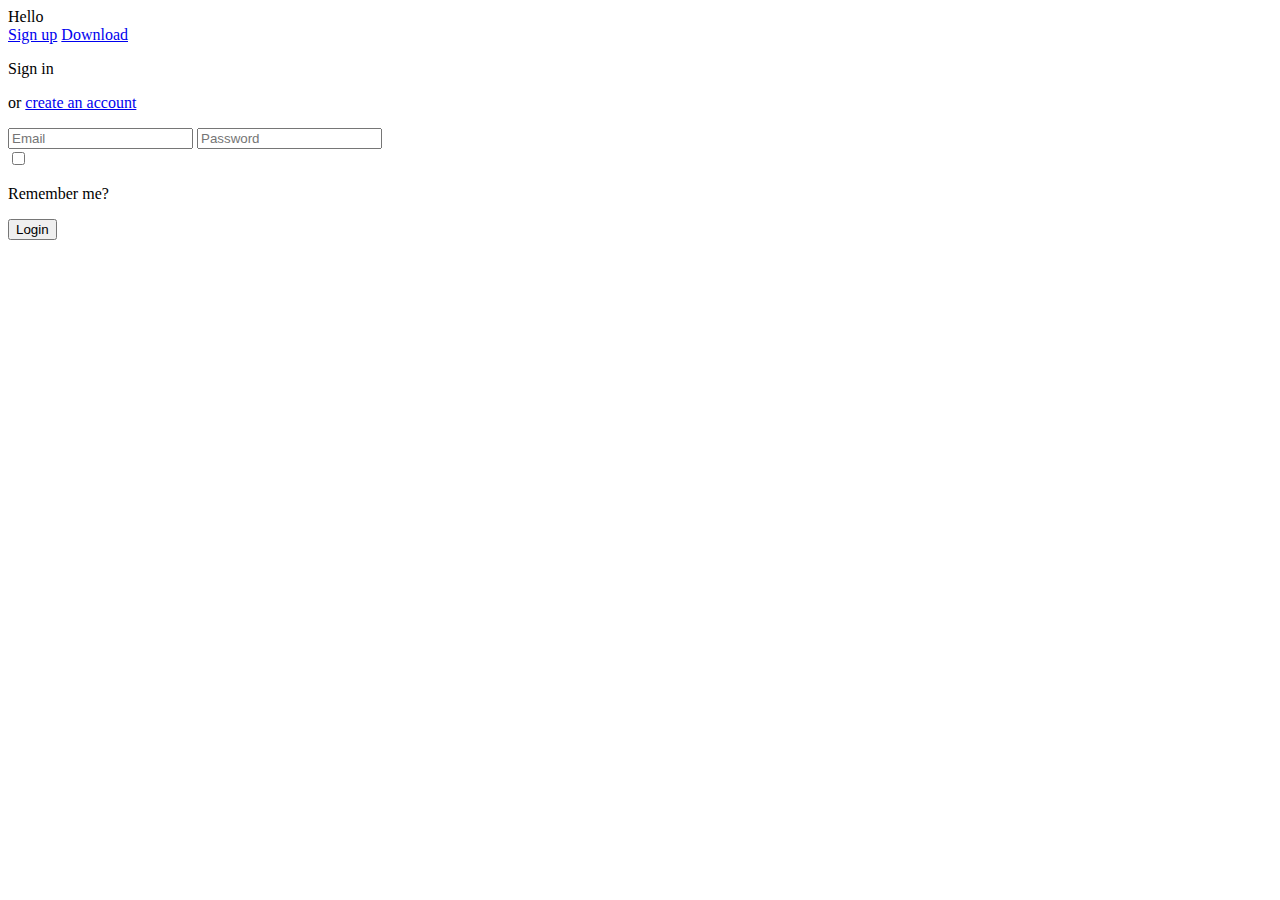
==== index.html @ 5b15d038 "new files" ====
<!DOCTYPE html>
<html lang="en">
  <head>
    <meta charset="UTF-8" />
    <meta http-equiv="X-UA-Compatible" content="IE=edge" />
    <meta name="viewport" content="width=device-width, initial-scale=1.0" />
    <title>Sign-in</title>
  </head>
  <head>
    <link rel="stylesheet" href="/Website_Files/sign-in.css" />
  </head>
  <body>
    <div class="sign-up-page">
      <div class="website-preview-container">Hello</div>
      <div class="sign-up-container">
        <div class="header">
          <a class="sign-up" href="#">Sign up</a>
          <a class="download" href="#">Download</a>
        </div>

        <div class="text">
          <p class="heading">Sign in</p>
          <p>or <a href="#">create an account</a></p>
        </div>

        <div class="input-container">
          <form>
            <input type="text" id="email" name="email" placeholder="Email" />
            <input
              type="text"
              id="password"
              name="password"
              placeholder="Password"
            />
            <div class="terms-conditions-container">
              <input type="checkbox" name="box" id="box" />

              <p>Remember me?</p>
            </div>
          </form>
        </div>

        <div class="button-container">
          <button class="account">Login</button>
        </div>
      </div>
    </div>
  </body>
</html>
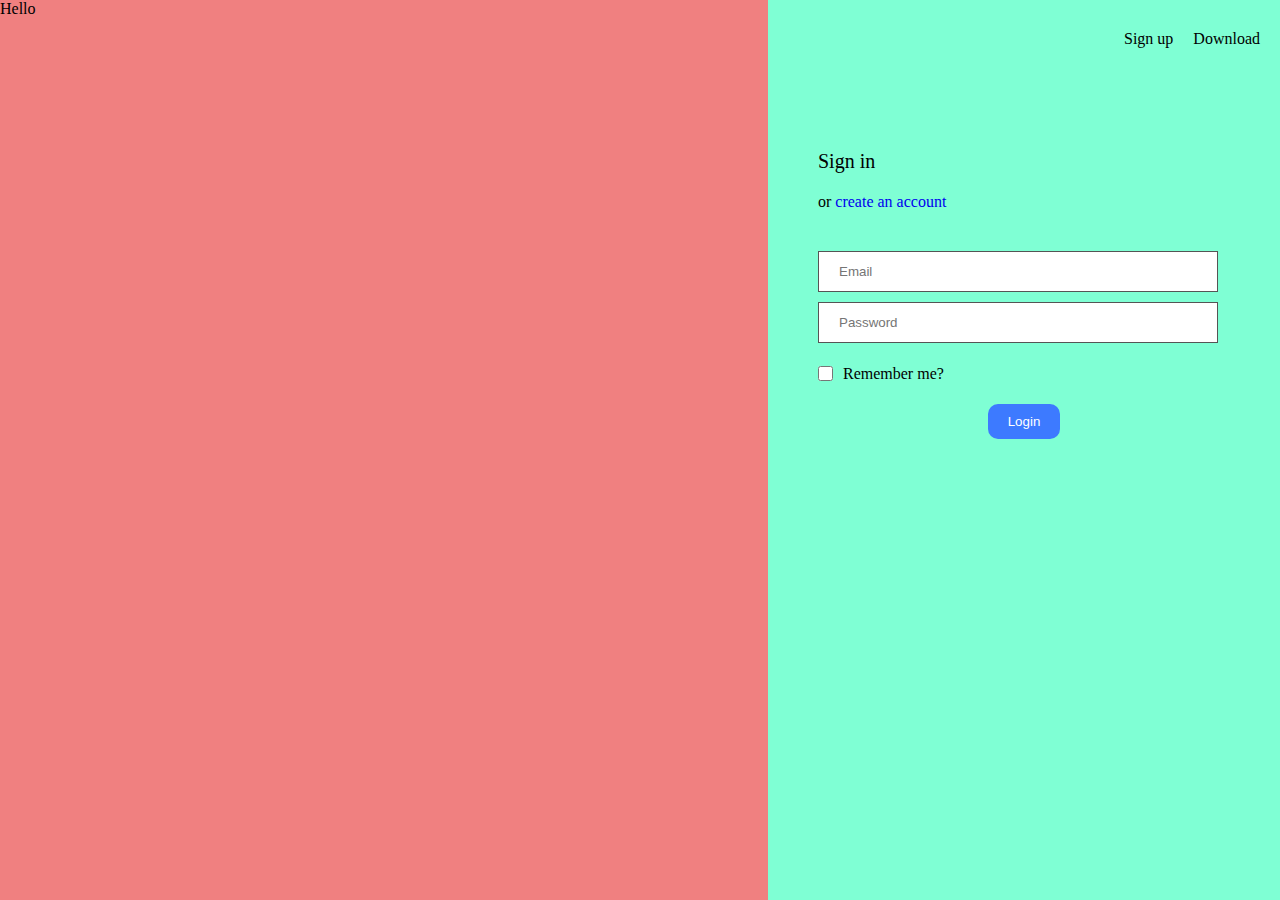
==== commit 68ca3024: "Update index.html" ====
--- a/index.html
+++ b/index.html
@@ -7,7 +7,7 @@
     <title>Sign-in</title>
   </head>
   <head>
-    <link rel="stylesheet" href="/Website_Files/sign-in.css" />
+    <link rel="stylesheet" href="/sign-in.css" />
   </head>
   <body>
     <div class="sign-up-page">
--- a/sign-in.css
+++ b/sign-in.css
@@ -0,0 +1,95 @@
+body,
+div {
+  margin: 0;
+}
+
+p {
+  display: inline-block;
+  margin: 0;
+}
+
+a {
+  text-decoration: none;
+}
+
+.sign-up-page {
+  display: flex;
+}
+
+.website-preview-container {
+  background-color: lightcoral;
+  width: 60%;
+  height: 100vh;
+}
+
+.sign-up-container {
+  display: flex;
+  flex-direction: column;
+  background-color: aquamarine;
+  width: 40%;
+  height: 100vh;
+}
+
+.header {
+  display: flex;
+  justify-content: end;
+  padding-top: 20px;
+}
+
+.text {
+  display: flex;
+  flex-direction: column;
+  margin-top: 20%;
+  margin-bottom: 30px;
+  margin-left: 50px;
+}
+
+.sign-up,
+.download {
+  color: black;
+  margin-right: 20px;
+  margin-top: 10px;
+}
+
+.heading {
+  font-size: 20px;
+  margin-bottom: 20px;
+}
+
+input[type="text"] {
+  width: 400px;
+  margin: 10px 50px;
+  padding: 12px 20px;
+  box-sizing: border-box;
+  border: 1px solid #555;
+  outline: none;
+  display: block;
+}
+
+input[type="checkbox"] {
+  width: 15px;
+  height: 15px;
+  margin-left: 50px;
+  margin-right: 10px;
+}
+
+.terms-conditions-container {
+  display: flex;
+  align-items: center;
+  margin-top: 20px;
+}
+
+.button-container {
+  display: flex;
+  justify-content: center;
+}
+
+.account {
+  color: white;
+  background-color: rgb(61, 122, 255);
+  padding: 10px 20px;
+  margin-top: 20px;
+  border: 0;
+  border-radius: 10px;
+  cursor: pointer;
+}